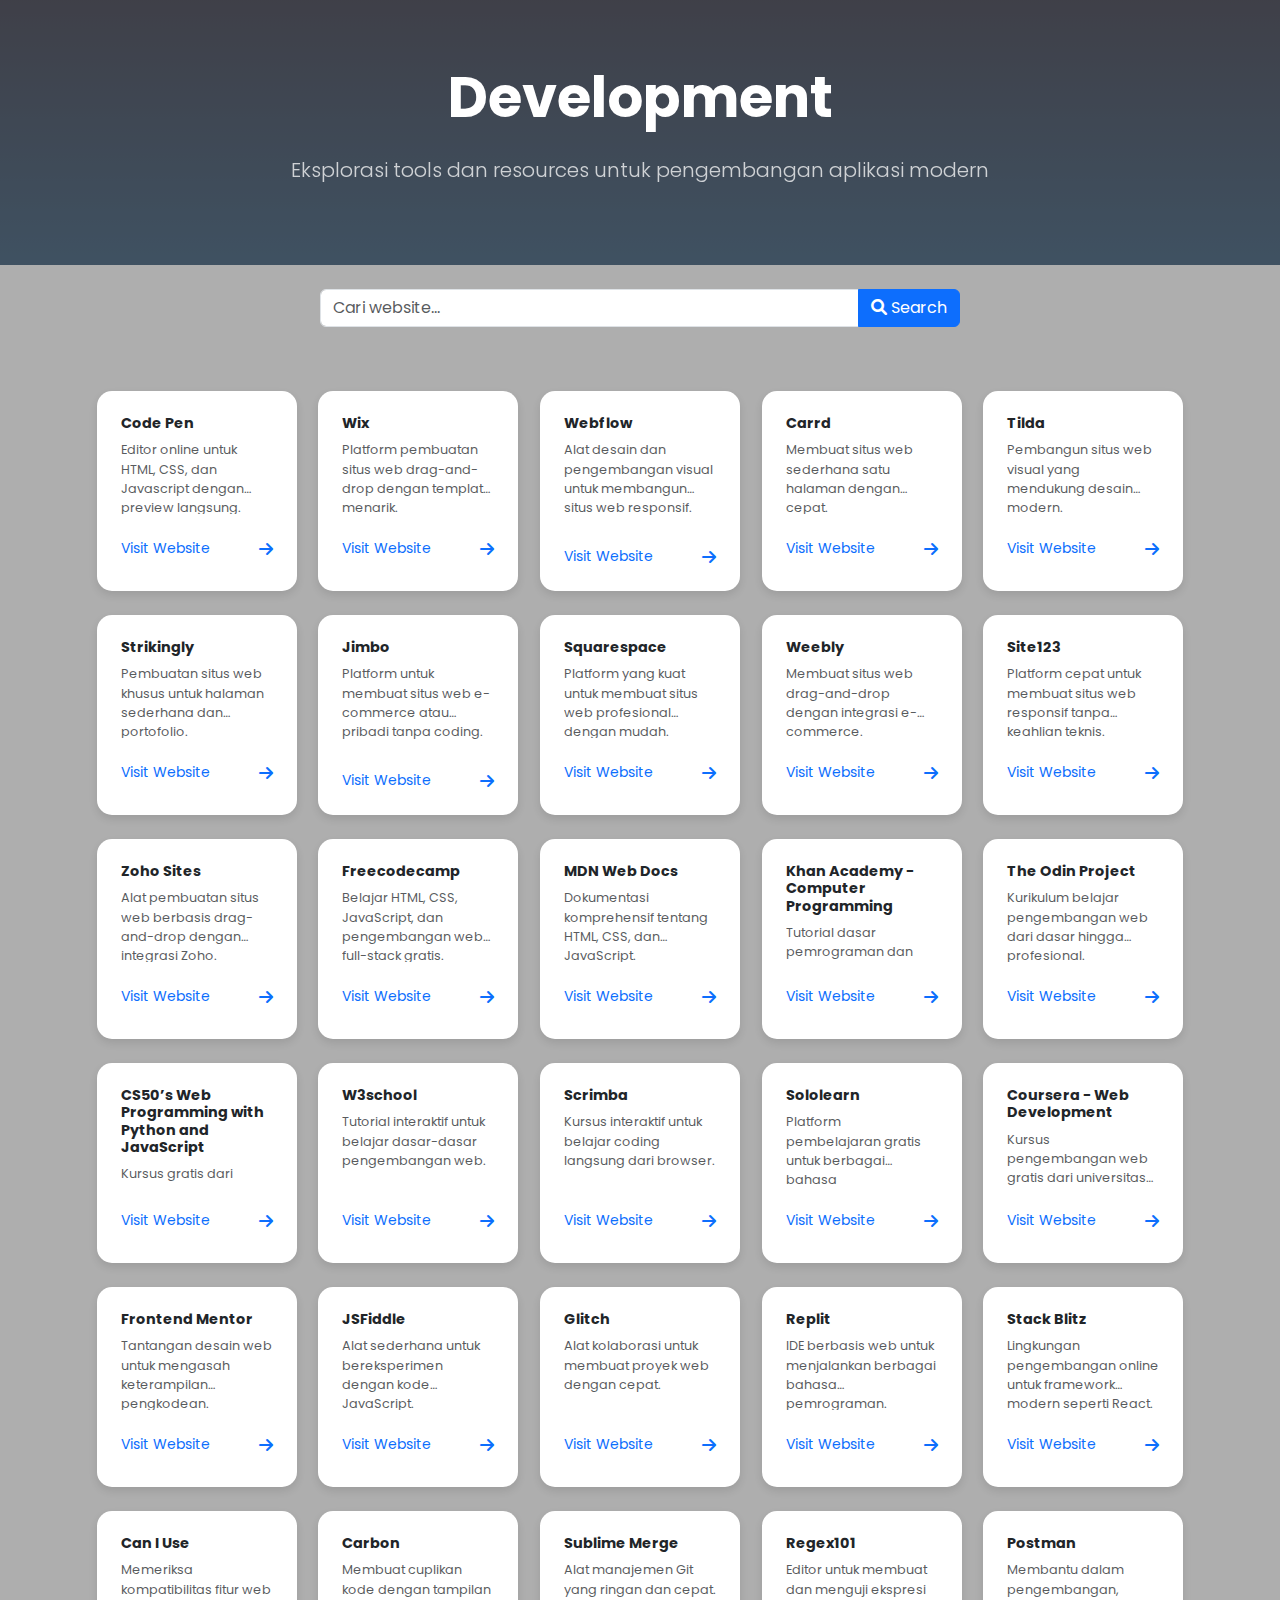
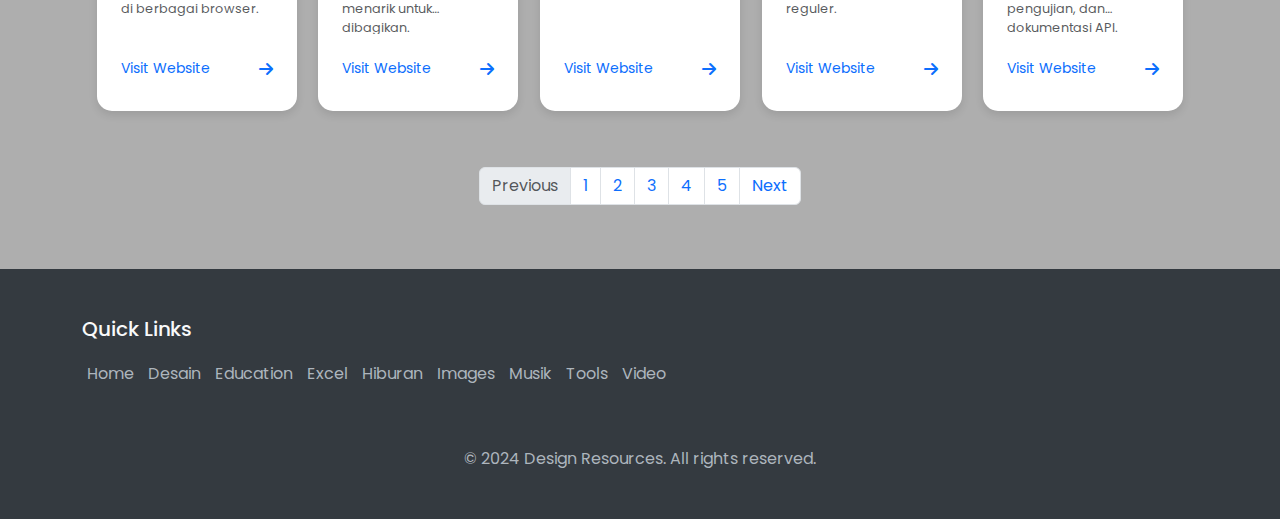
==== developments/index.html @ 2daa6ef0 "first commit" ====
<!DOCTYPE html>
<html lang="en/id">
  <head>
    <meta charset="UTF-8" />
    <meta name="viewport" content="width=device-width, initial-scale=1.0" />
    <title>Development</title>
    <link
      href="https://cdn.jsdelivr.net/npm/bootstrap@5.3.2/dist/css/bootstrap.min.css"
      rel="stylesheet"
    />
    <link
      href="https://cdnjs.cloudflare.com/ajax/libs/font-awesome/6.0.0/css/all.min.css"
      rel="stylesheet"
    />
    <!-- Google Fonts -->
    <link rel="preconnect" href="https://fonts.googleapis.com" />
    <link rel="preconnect" href="https://fonts.gstatic.com" crossorigin />
    <link
      href="https://fonts.googleapis.com/css2?family=Poppins:wght@300;400;500;600;700&display=swap"
      rel="stylesheet"
    />
    <!-- link CSS -->
    <link rel="stylesheet" href="style.css" />
  </head>
  <body>
    <!-- Header -->
    <header class="text-white text-center">
      <div class="container">
        <h1 class="display-4 fw-bold mb-4">Development</h1>
        <p class="lead opacity-75">
          Eksplorasi tools dan resources untuk pengembangan aplikasi modern
        </p>
      </div>
    </header>
    <!-- Search Box -->
    <!-- Add search form below header -->
    <form
      class="d-flex justify-content-center my-4"
      role="search"
      onsubmit="event.preventDefault();"
    >
      <div class="input-group w-50">
        <input
          type="search"
          class="form-control"
          placeholder="Cari website..."
          aria-label="Search"
          oninput="searchWebsites()"
        />
        <button
          class="btn btn-primary"
          type="button"
          onclick="searchWebsites()"
        >
          <i class="fas fa-search"></i> Search
        </button>
      </div>
    </form>

    <!-- Add script before closing body tag -->
    <script src="script.js"></script>
    <!-- Main Content -->
    <main class="container py-4">
      <div class="row g-2">
        <!-- Card 1 -->
        <div class="col-6 col-md-3 col-lg-2">
          <a href="https://www.codepen.io" class="card-wrapper" target="_blank">
            <div class="card mh-100%">
              <div class="card-body p-4">
                <h6 class="card-title fw-bold mb-2">Code Pen</h6>
                <p class="card-text text-muted small">
                  Editor online untuk HTML, CSS, dan Javascript dengan preview
                  langsung.
                </p>
                <div
                  class="d-flex align-items-center justify-content-between mt-2 mb-2"
                >
                  <span class="text-primary small">Visit Website</span>
                  <i class="fas fa-arrow-right arrow text-primary"></i>
                </div>
              </div>
            </div>
          </a>
        </div>

        <!-- Card 2 -->
        <div class="col-6 col-md-3 col-lg-2">
          <a href="https://www.wix.com" class="card-wrapper" target="_blank">
            <div class="card mh-100%">
              <div class="card-body p-4">
                <h6 class="card-title fw-bold mb-2">Wix</h6>
                <p class="card-text text-muted small">
                  Platform pembuatan situs web drag-and-drop dengan template
                  menarik.
                </p>
                <div
                  class="d-flex align-items-center justify-content-between mt-2 mb-2"
                >
                  <span class="text-primary small">Visit Website</span>
                  <i class="fas fa-arrow-right arrow text-primary"></i>
                </div>
              </div>
            </div>
          </a>
        </div>

        <!-- Card 3 -->
        <div class="col-6 col-md-3 col-lg-2">
          <a
            href="https://www.webflow.com"
            class="card-wrapper"
            target="_blank"
          >
            <div class="card mh-100%">
              <div class="card-body p-4">
                <h6 class="card-title fw-bold mb-2">Webflow</h6>
                <p class="card-text text-muted small">
                  Alat desain dan pengembangan visual untuk membangun situs web
                  responsif.
                </p>
                <div
                  class="d-flex align-items-center justify-content-between mt-2"
                >
                  <span class="text-primary small">Visit Website</span>
                  <i class="fas fa-arrow-right arrow text-primary"></i>
                </div>
              </div>
            </div>
          </a>
        </div>

        <!-- Card 4 -->
        <div class="col-6 col-md-3 col-lg-2">
          <a href="https://www.carrd.com" class="card-wrapper" target="_blank">
            <div class="card mh-100%">
              <div class="card-body p-4">
                <h6 class="card-title fw-bold mb-2">Carrd</h6>
                <p class="card-text text-muted small">
                  Membuat situs web sederhana satu halaman dengan cepat.
                </p>

                <div
                  class="d-flex align-items-center justify-content-between mt-2 mb-2"
                >
                  <span class="text-primary small">Visit Website</span>
                  <i class="fas fa-arrow-right arrow text-primary"></i>
                </div>
              </div>
            </div>
          </a>
        </div>

        <!-- Card 5 -->
        <div class="col-6 col-md-3 col-lg-2">
          <a href="https://www.tilda.cc" class="card-wrapper" target="_blank">
            <div class="card mh-100%">
              <div class="card-body p-4">
                <h6 class="card-title fw-bold mb-2">Tilda</h6>
                <p class="card-text text-muted small">
                  Pembangun situs web visual yang mendukung desain modern.
                </p>
                <div
                  class="d-flex align-items-center justify-content-between mt-2 mb-2"
                >
                  <span class="text-primary small">Visit Website</span>
                  <i class="fas fa-arrow-right arrow text-primary"></i>
                </div>
              </div>
            </div>
          </a>
        </div>

        <!-- Card 6 -->
        <div class="col-6 col-md-3 col-lg-2">
          <a
            href="https://www.strikingly.com"
            class="card-wrapper"
            target="_blank"
          >
            <div class="card mh-100%">
              <div class="card-body p-4">
                <h6 class="card-title fw-bold mb-2">Strikingly</h6>
                <p class="card-text text-muted small">
                  Pembuatan situs web khusus untuk halaman sederhana dan
                  portofolio.
                </p>
                <div
                  class="d-flex align-items-center justify-content-between mt-2 mb-2"
                >
                  <span class="text-primary small">Visit Website</span>
                  <i class="fas fa-arrow-right arrow text-primary"></i>
                </div>
              </div>
            </div>
          </a>
        </div>

        <!-- Card 7 -->
        <div class="col-6 col-md-3 col-lg-2">
          <a href="https://www.jimbo.co" class="card-wrapper">
            <div class="card mh-100%">
              <div class="card-body p-4">
                <h6 class="card-title fw-bold mb-2">Jimbo</h6>
                <p class="card-text text-muted small">
                  Platform untuk membuat situs web e-commerce atau pribadi tanpa
                  coding.
                </p>
                <div
                  class="d-flex align-items-center justify-content-between mt-2"
                >
                  <span class="text-primary small">Visit Website</span>
                  <i class="fas fa-arrow-right arrow text-primary"></i>
                </div>
              </div>
            </div>
          </a>
        </div>

        <!-- Card 8 -->
        <div class="col-6 col-md-3 col-lg-2">
          <a
            href="https://www.Squarespace.com"
            class="card-wrapper"
            target="_blank"
            target="_blank"
          >
            <div class="card mh-100%">
              <div class="card-body p-4">
                <h6 class="card-title fw-bold mb-2">Squarespace</h6>
                <p class="card-text text-muted small">
                  Platform yang kuat untuk membuat situs web profesional dengan
                  mudah.
                </p>
                <div
                  class="d-flex align-items-center justify-content-between mt-2 mb-2"
                >
                  <span class="text-primary small">Visit Website</span>
                  <i class="fas fa-arrow-right arrow text-primary"></i>
                </div>
              </div>
            </div>
          </a>
        </div>

        <!-- Card 9 -->
        <div class="col-6 col-md-3 col-lg-2">
          <a href="https://www.weebly.com" class="card-wrapper" target="_blank">
            <div class="card mh-100%">
              <div class="card-body p-4">
                <h6 class="card-title fw-bold mb-2">Weebly</h6>
                <p class="card-text text-muted small">
                  Membuat situs web drag-and-drop dengan integrasi e-commerce.
                </p>
                <div
                  class="d-flex align-items-center justify-content-between mt-2 mb-2"
                >
                  <span class="text-primary small">Visit Website</span>
                  <i class="fas fa-arrow-right arrow text-primary"></i>
                </div>
              </div>
            </div>
          </a>
        </div>

        <!-- Card 10 -->
        <div class="col-6 col-md-3 col-lg-2">
          <a
            href="https://www.site123.com"
            class="card-wrapper"
            target="_blank"
          >
            <div class="card mh-100%">
              <div class="card-body p-4">
                <h6 class="card-title fw-bold mb-2">Site123</h6>
                <p class="card-text text-muted small">
                  Platform cepat untuk membuat situs web responsif tanpa
                  keahlian teknis.
                </p>
                <div
                  class="d-flex align-items-center justify-content-between mt-2 mb-2"
                >
                  <span class="text-primary small">Visit Website</span>
                  <i class="fas fa-arrow-right arrow text-primary"></i>
                </div>
              </div>
            </div>
          </a>
        </div>

        <!-- card 11 -->
        <div class="col-6 col-md-3 col-lg-2">
          <a
            href="https://www.zoho.com/site/"
            class="card-wrapper"
            target="_blank"
          >
            <div class="card mh-100%">
              <div class="card-body p-4">
                <h6 class="card-title fw-bold mb-2">Zoho Sites</h6>
                <p class="card-text text-muted small">
                  Alat pembuatan situs web berbasis drag-and-drop dengan
                  integrasi Zoho.
                </p>
                <div
                  class="d-flex align-items-center justify-content-between mt-2 mb-2"
                >
                  <span class="text-primary small">Visit Website</span>
                  <i class="fas fa-arrow-right arrow text-primary"></i>
                </div>
              </div>
            </div>
          </a>
        </div>

        <!-- card 12 -->
        <div class="col-6 col-md-3 col-lg-2">
          <a
            href="https://www.freecodecamp.org"
            class="card-wrapper"
            target="_blank"
          >
            <div class="card mh-100%">
              <div class="card-body p-4">
                <h6 class="card-title fw-bold mb-2">Freecodecamp</h6>
                <p class="card-text text-muted small">
                  Belajar HTML, CSS, JavaScript, dan pengembangan web full-stack
                  gratis.
                </p>
                <div
                  class="d-flex align-items-center justify-content-between mt-2 mb-2"
                >
                  <span class="text-primary small">Visit Website</span>
                  <i class="fas fa-arrow-right arrow text-primary"></i>
                </div>
              </div>
            </div>
          </a>
        </div>

        <!-- card 13 -->
        <div class="col-6 col-md-3 col-lg-2">
          <a
            href="https://developer.mozilla.org/en-US/"
            class="card-wrapper"
            target="_blank"
          >
            <div class="card mh-100%">
              <div class="card-body p-4">
                <h6 class="card-title fw-bold mb-2">MDN Web Docs</h6>
                <p class="card-text text-muted small">
                  Dokumentasi komprehensif tentang HTML, CSS, dan JavaScript.
                </p>
                <div
                  class="d-flex align-items-center justify-content-between mt-2 mb-2"
                >
                  <span class="text-primary small">Visit Website</span>
                  <i class="fas fa-arrow-right arrow text-primary"></i>
                </div>
              </div>
            </div>
          </a>
        </div>

        <!-- card 14 -->
        <div class="col-6 col-md-3 col-lg-2">
          <a
            href="https://www.khanacademy.org/computeing/computer-programming"
            class="card-wrapper"
            target="_blank"
          >
            <div class="card mh-100%">
              <div class="card-body p-4">
                <h6 class="card-title fw-bold mb-2">
                  Khan Academy - Computer Programming
                </h6>
                <p class="card-text text-muted small">
                  Tutorial dasar pemrograman dan pengembangan web.
                </p>

                <div
                  class="d-flex align-items-center justify-content-between mt-2 mb-2"
                >
                  <span class="text-primary small">Visit Website</span>
                  <i class="fas fa-arrow-right arrow text-primary"></i>
                </div>
              </div>
            </div>
          </a>
        </div>

        <!-- card 15 -->
        <div class="col-6 col-md-3 col-lg-2">
          <a
            href="https://www.theodinproject.com"
            class="card-wrapper"
            target="_blank"
          >
            <div class="card mh-100%">
              <div class="card-body p-4">
                <h6 class="card-title fw-bold mb-2">The Odin Project</h6>
                <p class="card-text text-muted small">
                  Kurikulum belajar pengembangan web dari dasar hingga
                  profesional.
                </p>

                <div
                  class="d-flex align-items-center justify-content-between mt-2 mb-2"
                >
                  <span class="text-primary small">Visit Website</span>
                  <i class="fas fa-arrow-right arrow text-primary"></i>
                </div>
              </div>
            </div>
          </a>
        </div>

        <!-- card 16 -->
        <div class="col-6 col-md-3 col-lg-2">
          <a
            href="https://www.cs50.harvard.edu/web/"
            class="card-wrapper"
            target="_blank"
          >
            <div class="card mh-100%">
              <div class="card-body p-4">
                <h6 class="card-title fw-bold mb-2">
                  CS50’s Web Programming with Python and JavaScript
                </h6>
                <p class="card-text text-muted small">
                  Kursus gratis dari Harvard untuk belajar pengembangan web
                  modern.
                </p>
                <div
                  class="d-flex align-items-center justify-content-between mt-2 mb-2"
                >
                  <span class="text-primary small">Visit Website</span>
                  <i class="fas fa-arrow-right arrow text-primary"></i>
                </div>
              </div>
            </div>
          </a>
        </div>

        <!-- card 17 -->
        <div class="col-6 col-md-3 col-lg-2">
          <a
            href="https://www.w3schools.com/"
            class="card-wrapper"
            target="_blank"
          >
            <div class="card mh-100%">
              <div class="card-body p-4">
                <h6 class="card-title fw-bold mb-2">W3school</h6>
                <p class="card-text text-muted small">
                  Tutorial interaktif untuk belajar dasar-dasar pengembangan
                  web.
                </p>

                <div
                  class="d-flex align-items-center justify-content-between mt-2 mb-2"
                >
                  <span class="text-primary small">Visit Website</span>
                  <i class="fas fa-arrow-right arrow text-primary"></i>
                </div>
              </div>
            </div>
          </a>
        </div>

        <!-- card 18 -->
        <div class="col-6 col-md-3 col-lg-2">
          <a
            href="https://www.scrimba.com"
            class="card-wrapper"
            target="_blank"
          >
            <div class="card mh-100%">
              <div class="card-body p-4">
                <h6 class="card-title fw-bold mb-2">Scrimba</h6>
                <p class="card-text text-muted small">
                  Kursus interaktif untuk belajar coding langsung dari browser.
                </p>

                <div
                  class="d-flex align-items-center justify-content-between mt-2 mb-2"
                >
                  <span class="text-primary small">Visit Website</span>
                  <i class="fas fa-arrow-right arrow text-primary"></i>
                </div>
              </div>
            </div>
          </a>
        </div>

        <!-- card 19 -->
        <div class="col-6 col-md-3 col-lg-2">
          <a
            href="https://www.sololearn.com"
            class="card-wrapper"
            target="_blank"
          >
            <div class="card mh-100%">
              <div class="card-body p-4">
                <h6 class="card-title fw-bold mb-2">Sololearn</h6>
                <p class="card-text text-muted small">
                  Platform pembelajaran gratis untuk berbagai bahasa
                  pemrograman.
                </p>
                <div
                  class="d-flex align-items-center justify-content-between mt-2 mb-2"
                >
                  <span class="text-primary small">Visit Website</span>
                  <i class="fas fa-arrow-right arrow text-primary"></i>
                </div>
              </div>
            </div>
          </a>
        </div>

        <!-- card 20 -->
        <div class="col-6 col-md-3 col-lg-2">
          <a
            href="https://www.coursera.org"
            class="card-wrapper"
            target="_blank"
          >
            <div class="card mh-100%">
              <div class="card-body p-4">
                <h6 class="card-title fw-bold mb-2">
                  Coursera - Web Development
                </h6>
                <p class="card-text text-muted small">
                  Kursus pengembangan web gratis dari universitas ternama.
                </p>
                <div
                  class="d-flex align-items-center justify-content-between mt-2 mb-2"
                >
                  <span class="text-primary small">Visit Website</span>
                  <i class="fas fa-arrow-right arrow text-primary"></i>
                </div>
              </div>
            </div>
          </a>
        </div>

        <!-- card 21 -->
        <div class="col-6 col-md-3 col-lg-2">
          <a
            href="https://www.frontendmentor.io"
            class="card-wrapper"
            target="_blank"
          >
            <div class="card mh-100%">
              <div class="card-body p-4">
                <h6 class="card-title fw-bold mb-2">Frontend Mentor</h6>
                <p class="card-text text-muted small">
                  Tantangan desain web untuk mengasah keterampilan pengkodean.
                </p>
                <div
                  class="d-flex align-items-center justify-content-between mt-2 mb-2"
                >
                  <span class="text-primary small">Visit Website</span>
                  <i class="fas fa-arrow-right arrow text-primary"></i>
                </div>
              </div>
            </div>
          </a>
        </div>

        <!-- card 22 -->
        <div class="col-6 col-md-3 col-lg-2">
          <a
            href="https://www.jsfiddle.net/"
            class="card-wrapper"
            target="_blank"
          >
            <div class="card mh-100%">
              <div class="card-body p-4">
                <h6 class="card-title fw-bold mb-2">JSFiddle</h6>
                <p class="card-text text-muted small">
                  Alat sederhana untuk bereksperimen dengan kode JavaScript.
                </p>
                <div
                  class="d-flex align-items-center justify-content-between mt-2 mb-2"
                >
                  <span class="text-primary small">Visit Website</span>
                  <i class="fas fa-arrow-right arrow text-primary"></i>
                </div>
              </div>
            </div>
          </a>
        </div>

        <!-- card 23 -->
        <div class="col-6 col-md-3 col-lg-2">
          <a href="https://www.glitch.com" class="card-wrapper" target="_blank">
            <div class="card mh-100%">
              <div class="card-body p-4">
                <h6 class="card-title fw-bold mb-2">Glitch</h6>
                <p class="card-text text-muted small">
                  Alat kolaborasi untuk membuat proyek web dengan cepat.
                </p>
                <div
                  class="d-flex align-items-center justify-content-between mt-2 mb-2"
                >
                  <span class="text-primary small">Visit Website</span>
                  <i class="fas fa-arrow-right arrow text-primary"></i>
                </div>
              </div>
            </div>
          </a>
        </div>

        <!-- card 24 -->
        <div class="col-6 col-md-3 col-lg-2">
          <a href="https://www.replit.com" class="card-wrapper" target="_blank">
            <div class="card mh-100%">
              <div class="card-body p-4">
                <h6 class="card-title fw-bold mb-2">Replit</h6>
                <p class="card-text text-muted small">
                  IDE berbasis web untuk menjalankan berbagai bahasa
                  pemrograman.
                </p>

                <div
                  class="d-flex align-items-center justify-content-between mt-2 mb-2"
                >
                  <span class="text-primary small">Visit Website</span>
                  <i class="fas fa-arrow-right arrow text-primary"></i>
                </div>
              </div>
            </div>
          </a>
        </div>

        <!-- card 25 -->
        <div class="col-6 col-md-3 col-lg-2">
          <a
            href="https://www.stackblitz.com"
            class="card-wrapper"
            target="_blank"
          >
            <div class="card mh-100%">
              <div class="card-body p-4">
                <h6 class="card-title fw-bold mb-2">Stack Blitz</h6>
                <p class="card-text text-muted small">
                  Lingkungan pengembangan online untuk framework modern seperti
                  React.
                </p>
                <div
                  class="d-flex align-items-center justify-content-between mt-2 mb-2"
                >
                  <span class="text-primary small">Visit Website</span>
                  <i class="fas fa-arrow-right arrow text-primary"></i>
                </div>
              </div>
            </div>
          </a>
        </div>

        <!-- card 26 -->
        <div class="col-6 col-md-3 col-lg-2">
          <a
            href="https://www.caniuse.com/"
            class="card-wrapper"
            target="_blank"
          >
            <div class="card mh-100%">
              <div class="card-body p-4">
                <h6 class="card-title fw-bold mb-2">Can I Use</h6>
                <p class="card-text text-muted small">
                  Memeriksa kompatibilitas fitur web di berbagai browser.
                </p>
                <div
                  class="d-flex align-items-center justify-content-between mt-2 mb-2"
                >
                  <span class="text-primary small">Visit Website</span>
                  <i class="fas fa-arrow-right arrow text-primary"></i>
                </div>
              </div>
            </div>
          </a>
        </div>

        <!-- card 27 -->
        <div class="col-6 col-md-3 col-lg-2">
          <a href="https://carbon.now.sh/" class="card-wrapper" target="_blank">
            <div class="card mh-100%">
              <div class="card-body p-4">
                <h6 class="card-title fw-bold mb-2">Carbon</h6>
                <p class="card-text text-muted small">
                  Membuat cuplikan kode dengan tampilan menarik untuk dibagikan.
                </p>
                <div
                  class="d-flex align-items-center justify-content-between mt-2 mb-2"
                >
                  <span class="text-primary small">Visit Website</span>
                  <i class="fas fa-arrow-right arrow text-primary"></i>
                </div>
              </div>
            </div>
          </a>
        </div>

        <!-- card 28 -->
        <div class="col-6 col-md-3 col-lg-2">
          <a
            href="https://www.sublimemerge.com"
            class="card-wrapper"
            target="_blank"
          >
            <div class="card mh-100%">
              <div class="card-body p-4">
                <h6 class="card-title fw-bold mb-2">Sublime Merge</h6>
                <p class="card-text text-muted small">
                  Alat manajemen Git yang ringan dan cepat.
                </p>
                <div
                  class="d-flex align-items-center justify-content-between mt-2 mb-2"
                >
                  <span class="text-primary small">Visit Website</span>
                  <i class="fas fa-arrow-right arrow text-primary"></i>
                </div>
              </div>
            </div>
          </a>
        </div>

        <!-- card 29 -->
        <div class="col-6 col-md-3 col-lg-2">
          <a
            href="https://www.regex101.com/"
            class="card-wrapper"
            target="_blank"
          >
            <div class="card mh-100%">
              <div class="card-body p-4">
                <h6 class="card-title fw-bold mb-2">Regex101</h6>
                <p class="card-text text-muted small">
                  Editor untuk membuat dan menguji ekspresi reguler.
                </p>
                <div
                  class="d-flex align-items-center justify-content-between mt-2 mb-2"
                >
                  <span class="text-primary small">Visit Website</span>
                  <i class="fas fa-arrow-right arrow text-primary"></i>
                </div>
              </div>
            </div>
          </a>
        </div>

        <!-- card 30 -->
        <div class="col-6 col-md-3 col-lg-2">
          <a
            href="https://www.postman.com/"
            class="card-wrapper"
            target="_blank"
          >
            <div class="card mh-100%">
              <div class="card-body p-4">
                <h6 class="card-title fw-bold mb-2">Postman</h6>
                <p class="card-text text-muted small">
                  Membantu dalam pengembangan, pengujian, dan dokumentasi API.
                </p>
                <div
                  class="d-flex align-items-center justify-content-between mt-2 mb-2"
                >
                  <span class="text-primary small">Visit Website</span>
                  <i class="fas fa-arrow-right arrow text-primary"></i>
                </div>
              </div>
            </div>
          </a>
        </div>
      </div>
    </main>

    <!-- page nations -->
    <nav aria-label="Page navigation example">
      <ul class="pagination justify-content-center mt-3">
        <li class="page-item disabled">
          <a class="page-link">Previous</a>
        </li>
        <li class="page-item"><a class="page-link" href="#">1</a></li>
        <li class="page-item"><a class="page-link" href="#">2</a></li>
        <li class="page-item"><a class="page-link" href="#">3</a></li>
        <li class="page-item"><a class="page-link" href="#">4</a></li>
        <li class="page-item"><a class="page-link" href="#">5</a></li>
        <li class="page-item">
          <a class="page-link" href="#">Next</a>
        </li>
      </ul>
    </nav>

    <!-- Footer -->
    <footer class="footer">
      <div class="container">
        <div class="footer-content">
          <!-- Quick Links -->
          <div class="footer-section">
            <h5>Quick Links</h5>
            <a href="..//home.html">Home</a>
            <a href="../design/index.html">Desain</a>
            <a href="../education/index.html">Education</a>
            <a href="../exel/index.html">Excel</a>
            <a href="../hiburan/index.html">Hiburan</a>
            <a href="../tools/index.html">Images</a>
            <a href="../musik/index.html">Musik</a>
            <a href="../tools/index.html">Tools</a>
            <a href="../video/index.html">Video</a>
          </div>

          <!-- Social Links -->
        </div>
        <!-- Copyright -->
        <div class="footer-bottom">
          <p>&copy; 2024 Design Resources. All rights reserved.</p>
        </div>
      </div>
    </footer>

    <script src="script.js"></script>

    <script src="https://cdn.jsdelivr.net/npm/bootstrap@5.3.2/dist/js/bootstrap.bundle.min.js"></script>
  </body>
</html>
---- developments/style.css ----
body {
  display: flex;
  flex-direction: column;
  min-height: 100vh;
  margin: 0;
  background-color: #aeaeae;
  font-family: "Poppins", sans-serif;
}

* {
  font-family: "Poppins", sans-serif;
}

.container {
  flex: 1;
}

header {
  background: linear-gradient(rgba(0, 4, 40, 0.4), rgba(0, 78, 146, 0.4)),
    url("https://images.unsplash.com/photo-1498050108023-c5249f4df085?q=80&w=2000");
  background-size: cover;
  background-position: center;
  background-repeat: no-repeat;
  padding: 4rem 0;
  position: relative;
  backdrop-filter: blur(3px);
}

header::before {
  content: "";
  position: absolute;
  top: 0;
  left: 0;
  right: 0;
  bottom: 0;
  background: rgba(0, 0, 0, 0.4);
  z-index: 1;
}

header .container {
  position: relative;
  z-index: 2;
}

.card {
  width: 200px; /* Adjusted width */
  height: 200px; /* Adjusted height */
  margin: 0 auto;
  border: none;
  border-radius: 15px;
  transition: all 0.3s ease;
  overflow: hidden;
  position: relative;
  cursor: pointer;
  box-shadow: 0 4px 8px rgba(0, 0, 0, 0.1);
}

.card-body {
  padding: 1rem;
  display: flex;
  flex-direction: column;
  height: 100%;
}

.card-wrapper {
  text-decoration: none;
  color: inherit;
  display: block;
}

.card-wrapper:hover {
  text-decoration: none;
  color: inherit;
}

.row {
  display: grid;
  grid-template-columns: repeat(
    auto-fill,
    minmax(180px, 1fr)
  ); /* Adjusted for new card size */
  gap: 1rem;
  padding: 1rem;
}

.card-title {
  font-size: 0.9rem;
  margin-bottom: 0.5rem;
  line-height: 1.2;
}

.card-text {
  font-size: 0.8rem;
  flex-grow: 1;
  overflow: hidden;
  text-overflow: ellipsis;
  display: -webkit-box;
  -webkit-line-clamp: 3;
  -webkit-box-orient: vertical;
}

.card-text ul {
  padding-left: 1rem;
  margin-top: 0.25rem;
}

.card:hover {
  transform: translateY(-10px);
  box-shadow: 0 15px 30px rgba(0, 0, 0, 0.1);
}

.card::before {
  content: "";
  position: absolute;
  top: 0;
  left: 0;
  right: 0;
  bottom: 0;
  background: linear-gradient(135deg, #000428, #004e92);

  opacity: 0;
  transition: 0.3s ease;
  z-index: 1;
}

.card:hover::before {
  opacity: 0.9;
}

.card-body {
  padding: 1rem;
  height: 100%;
  display: flex;
  flex-direction: column;
  justify-content: space-between;
  z-index: 2;
}

.col-6,
.col-md-3,
.col-lg-2 {
  width: auto;
  padding: 0;
}

.card:hover .card-body * {
  color: white !important;
}

.arrow {
  transition: transform 0.3s ease;
}

.card:hover .arrow {
  transform: translateX(5px);
}

.card a {
  font-size: 0.8rem;
}

/* footer */
.footer {
  display: flex;
  flex-direction: row;
  background: #343a40;
  color: white;
  padding: 2rem 0;
  margin-top: 3rem;
  width: 100%;
}

.footer-content {
  display: flex;
  flex-wrap: wrap;
}

.footer-section {
  flex: 1;
  min-width: 150px;
  margin: 1rem 0;
}

.footer-section h5 {
  display: flex;
  margin-bottom: 1rem;
  color: #f8f9fa;
  justify-content: flex-start;
}

.footer-section a {
  color: #adb5bd;
  text-decoration: none;
  display: inline-flex;
  margin-bottom: 0.5rem;
  transition: color 0.3s ease;
  text-align: center;
  justify-content: center;
  align-items: center;
  padding: 5px;
}

.footer-section a:hover {
  color: #f8f9fa;
  text-decoration: overline;
}

.social-links {
  display: flex;
  gap: 1rem;
  margin-top: 1rem;
}

.social-link {
  color: #adb5bd;
  font-size: 1.2rem;
  transition: color 0.3s ease;
}

.social-link:hover {
  color: #f8f9fa;
}

.footer-bottom {
  text-align: center;
  margin-top: 2rem;
  color: #adb5bd;
}
.search-section {
  background: #f8f9fa;
  padding: 5px;
  border-bottom: 1px solid #eee;
}
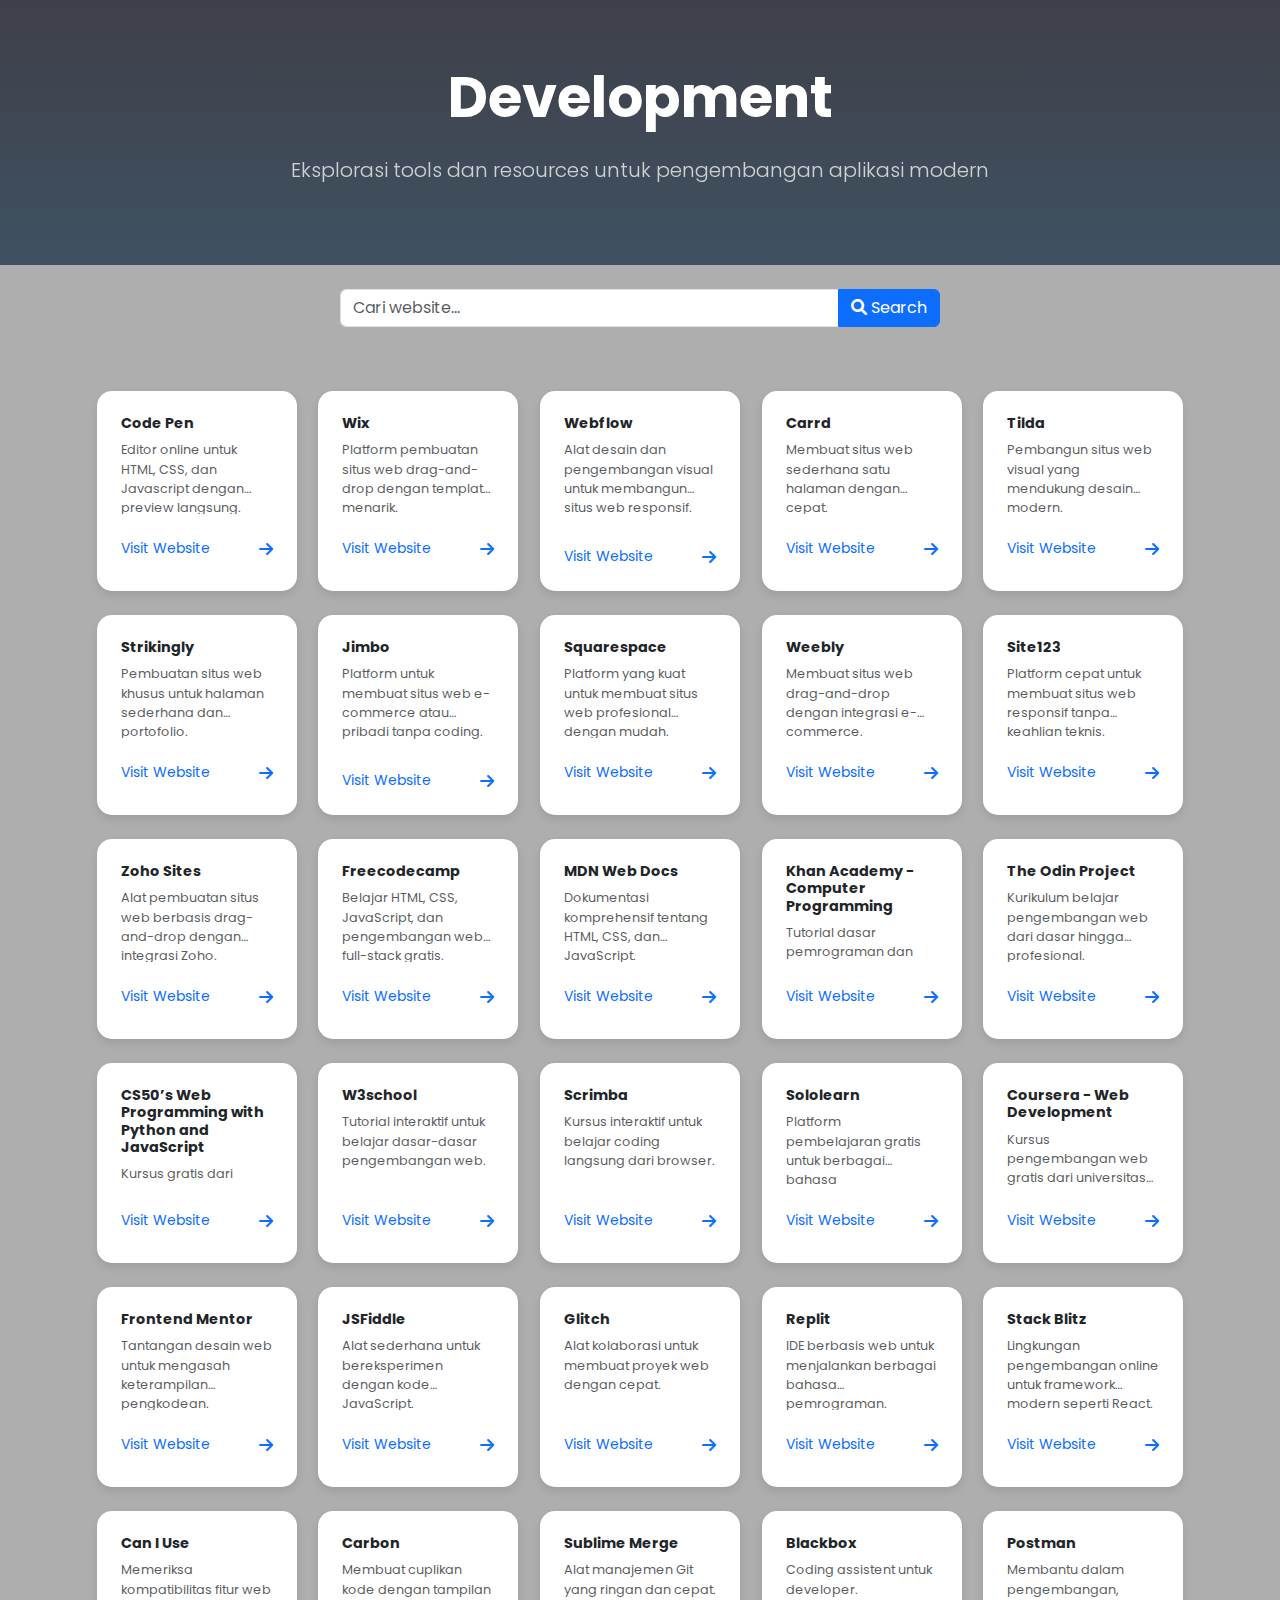
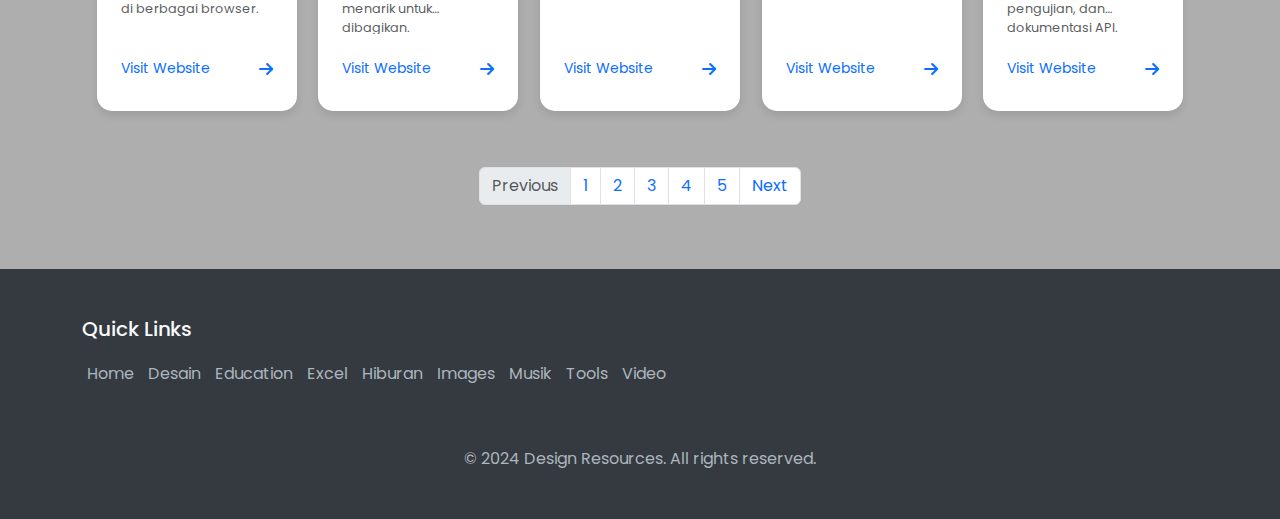
==== commit 52ba380f: "memfungsikan form contact section" ====
--- a/developments/index.html
+++ b/developments/index.html
@@ -61,7 +61,7 @@
     <script src="script.js"></script>
     <!-- Main Content -->
     <main class="container py-4">
-      <div class="row g-2">
+      <div class="row g-2 d-flex-row flex-wrap justify-content-center">
         <!-- Card 1 -->
         <div class="col-6 col-md-3 col-lg-2">
           <a href="https://www.codepen.io" class="card-wrapper" target="_blank">
@@ -729,15 +729,15 @@
         <!-- card 29 -->
         <div class="col-6 col-md-3 col-lg-2">
           <a
-            href="https://www.regex101.com/"
-            class="card-wrapper"
-            target="_blank"
-          >
-            <div class="card mh-100%">
-              <div class="card-body p-4">
-                <h6 class="card-title fw-bold mb-2">Regex101</h6>
-                <p class="card-text text-muted small">
-                  Editor untuk membuat dan menguji ekspresi reguler.
+            href="https://www.blackbox.ai/"
+            class="card-wrapper"
+            target="_blank"
+          >
+            <div class="card mh-100%">
+              <div class="card-body p-4">
+                <h6 class="card-title fw-bold mb-2">Blackbox</h6>
+                <p class="card-text text-muted small">
+                  Coding assistent untuk developer.
                 </p>
                 <div
                   class="d-flex align-items-center justify-content-between mt-2 mb-2"
--- a/developments/style.css
+++ b/developments/style.css
@@ -226,8 +226,42 @@
   margin-top: 2rem;
   color: #adb5bd;
 }
-.search-section {
-  background: #f8f9fa;
-  padding: 5px;
-  border-bottom: 1px solid #eee;
-}
+@media (max-width: 576px) {
+  .input-group {
+    width: 100% !important;
+    margin: 0 10px;
+  }
+
+  .form-control {
+    font-size: 14px;
+    height: 40px;
+  }
+
+  .btn-primary {
+    padding: 0 15px;
+  }
+
+  .d-none {
+    display: none !important;
+  }
+}
+
+@media (min-width: 577px) {
+  .input-group {
+    max-width: 600px;
+    width: 90% !important;
+  }
+}
+
+.form-control:focus {
+  box-shadow: none;
+  border-color: #eb3349;
+}
+
+.btn-primary {
+  transition: all 0.3s ease;
+}
+
+.btn-primary:hover {
+  transform: translateX(2px);
+}
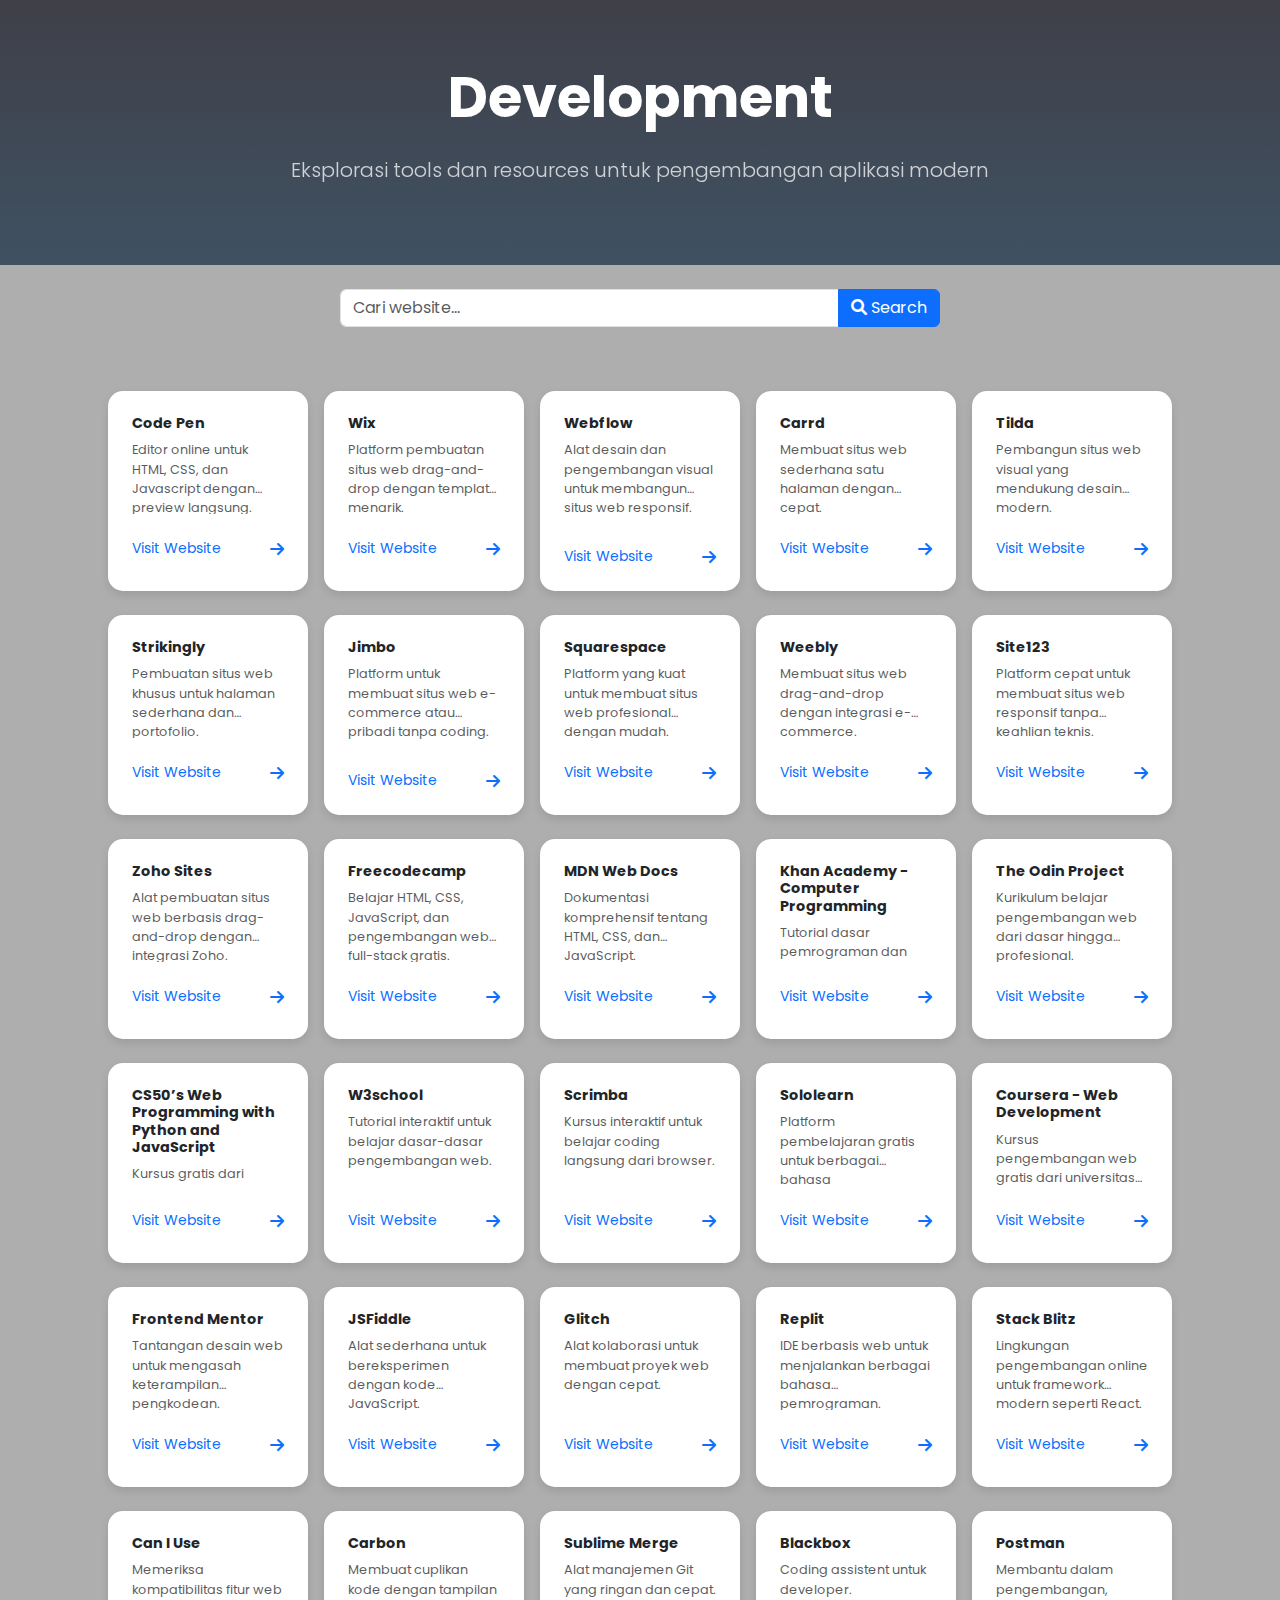
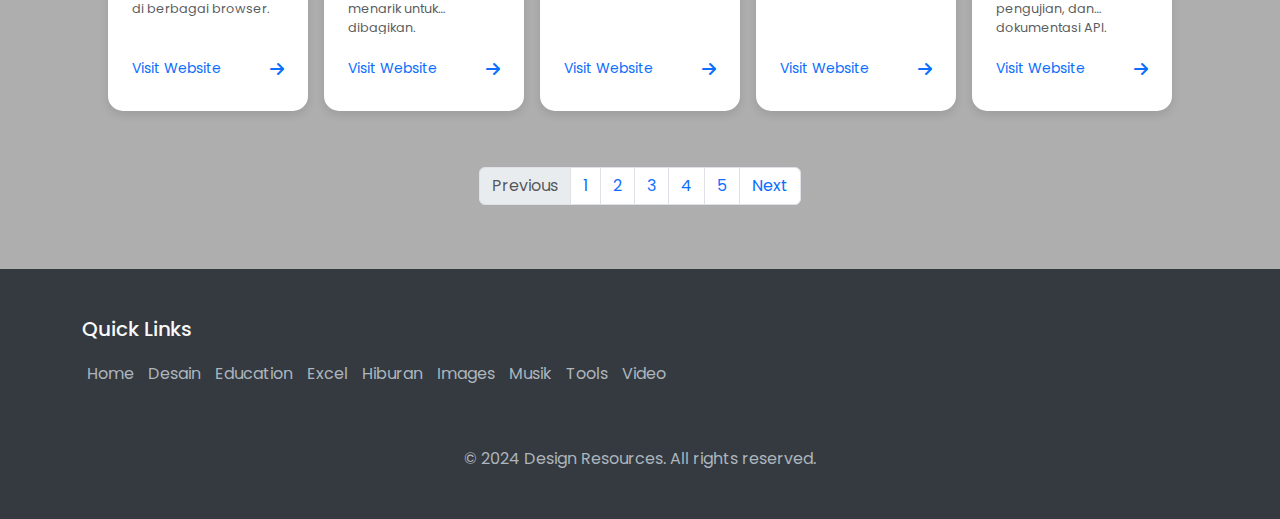
==== commit 9817c498: "sedah meresponsivkan beberapa halaman" ====
--- a/developments/index.html
+++ b/developments/index.html
@@ -61,7 +61,7 @@
     <script src="script.js"></script>
     <!-- Main Content -->
     <main class="container py-4">
-      <div class="row g-2 d-flex-row flex-wrap justify-content-center">
+      <div class="row g-2 d-flex d-flex-row flex-wrap justify-content-center">
         <!-- Card 1 -->
         <div class="col-6 col-md-3 col-lg-2">
           <a href="https://www.codepen.io" class="card-wrapper" target="_blank">
--- a/developments/style.css
+++ b/developments/style.css
@@ -226,6 +226,13 @@
   margin-top: 2rem;
   color: #adb5bd;
 }
+
+.search-section {
+  background: #f8f9fa;
+  padding: 5px;
+  border-bottom: 1px solid #eee;
+}
+/* Add to your CSS file */
 @media (max-width: 576px) {
   .input-group {
     width: 100% !important;
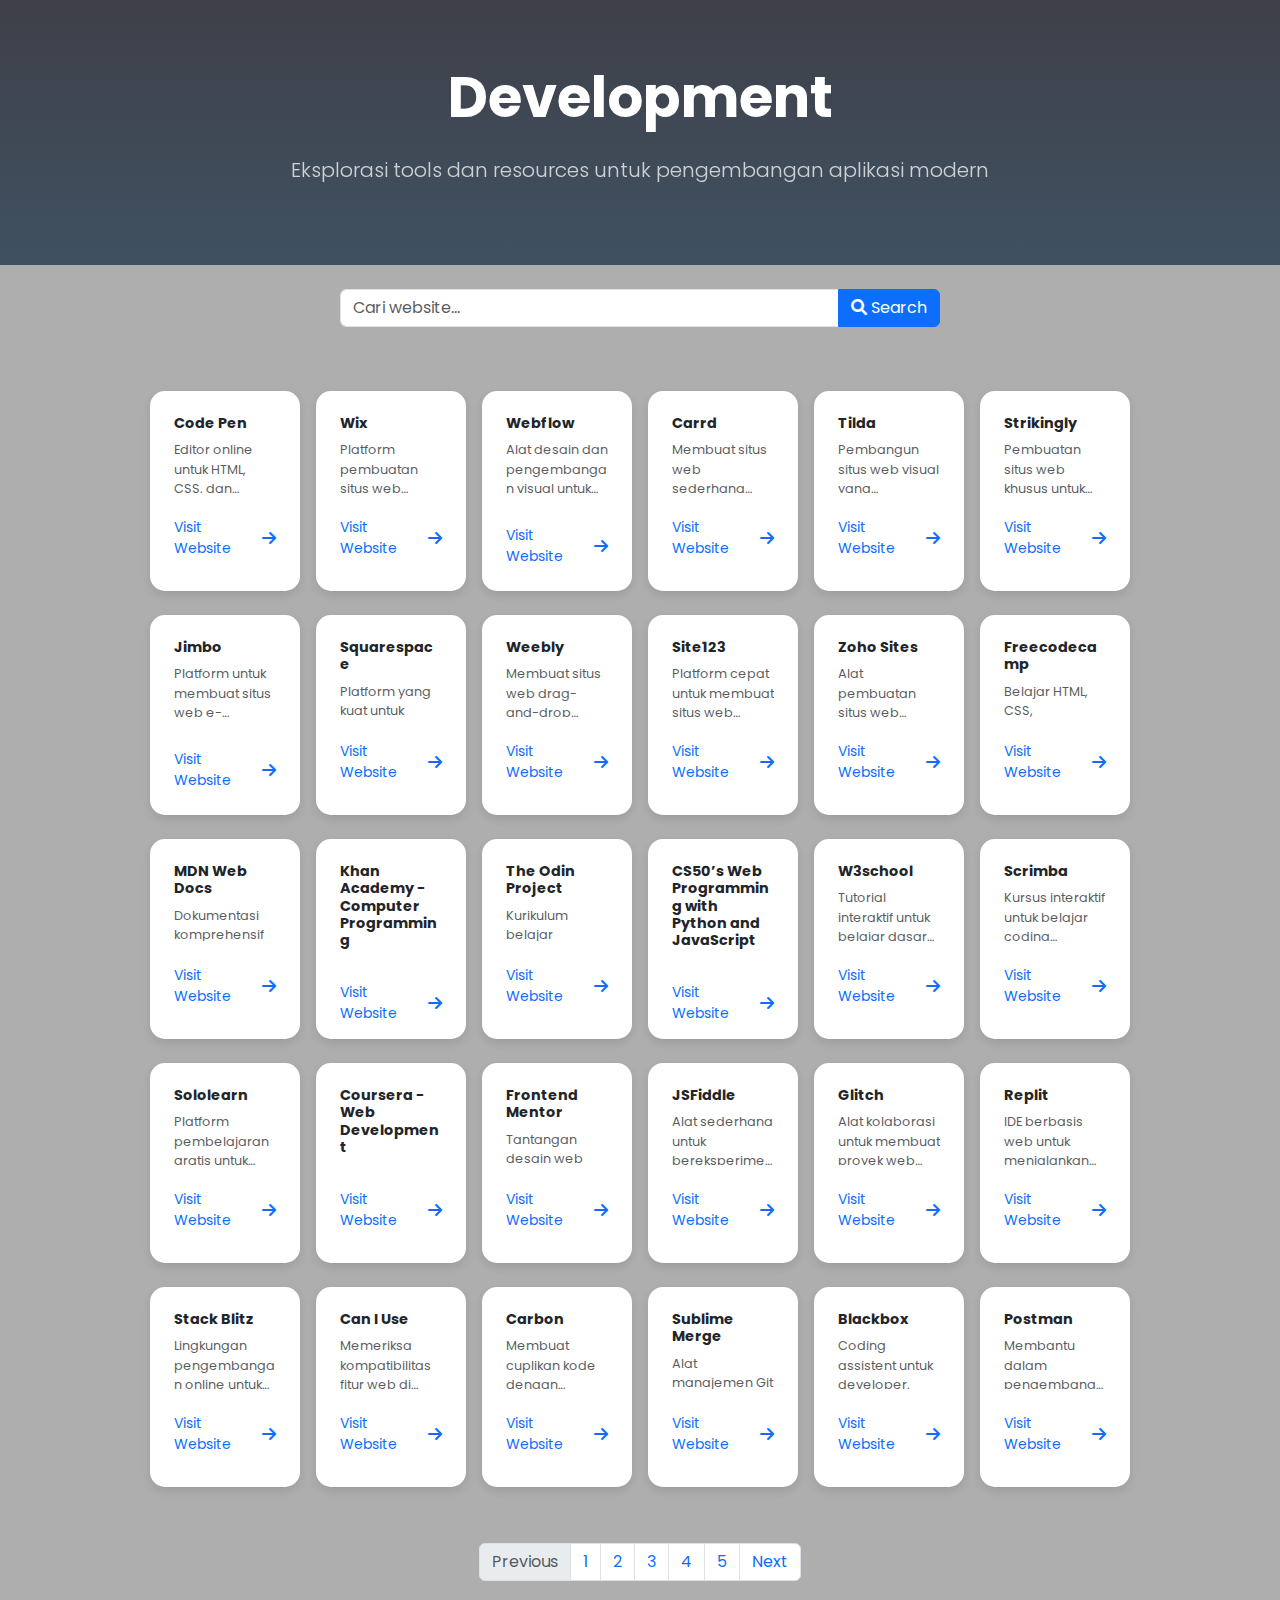
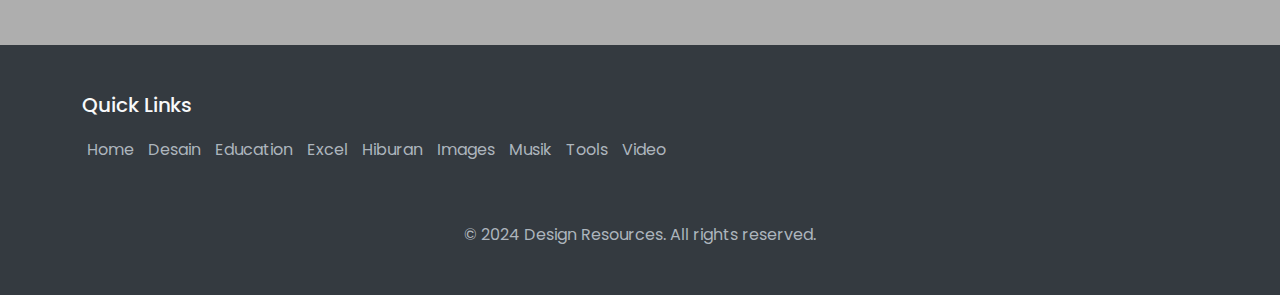
==== commit e6abf9ce: "hadeeh capek" ====
--- a/developments/index.html
+++ b/developments/index.html
@@ -61,9 +61,9 @@
     <script src="script.js"></script>
     <!-- Main Content -->
     <main class="container py-4">
-      <div class="row g-2 d-flex d-flex-row flex-wrap justify-content-center">
+      <div class="row g-2 d-flex flex-row flex-wrap justify-content-center">
         <!-- Card 1 -->
-        <div class="col-6 col-md-3 col-lg-2">
+        <div class="col-6 col-sm-6 col-md-4 col-lg-2">
           <a href="https://www.codepen.io" class="card-wrapper" target="_blank">
             <div class="card mh-100%">
               <div class="card-body p-4">
@@ -84,7 +84,7 @@
         </div>
 
         <!-- Card 2 -->
-        <div class="col-6 col-md-3 col-lg-2">
+        <div class="col-6 col-sm-6 col-md-4 col-lg-2">
           <a href="https://www.wix.com" class="card-wrapper" target="_blank">
             <div class="card mh-100%">
               <div class="card-body p-4">
@@ -105,7 +105,7 @@
         </div>
 
         <!-- Card 3 -->
-        <div class="col-6 col-md-3 col-lg-2">
+        <div class="col-6 col-sm-6 col-md-4 col-lg-2">
           <a
             href="https://www.webflow.com"
             class="card-wrapper"
@@ -130,7 +130,7 @@
         </div>
 
         <!-- Card 4 -->
-        <div class="col-6 col-md-3 col-lg-2">
+        <div class="col-6 col-sm-6 col-md-4 col-lg-2">
           <a href="https://www.carrd.com" class="card-wrapper" target="_blank">
             <div class="card mh-100%">
               <div class="card-body p-4">
@@ -151,7 +151,7 @@
         </div>
 
         <!-- Card 5 -->
-        <div class="col-6 col-md-3 col-lg-2">
+        <div class="col-6 col-sm-6 col-md-4 col-lg-2">
           <a href="https://www.tilda.cc" class="card-wrapper" target="_blank">
             <div class="card mh-100%">
               <div class="card-body p-4">
@@ -171,7 +171,7 @@
         </div>
 
         <!-- Card 6 -->
-        <div class="col-6 col-md-3 col-lg-2">
+        <div class="col-6 col-sm-6 col-md-4 col-lg-2">
           <a
             href="https://www.strikingly.com"
             class="card-wrapper"
@@ -196,7 +196,7 @@
         </div>
 
         <!-- Card 7 -->
-        <div class="col-6 col-md-3 col-lg-2">
+        <div class="col-6 col-sm-6 col-md-4 col-lg-2">
           <a href="https://www.jimbo.co" class="card-wrapper">
             <div class="card mh-100%">
               <div class="card-body p-4">
@@ -217,7 +217,7 @@
         </div>
 
         <!-- Card 8 -->
-        <div class="col-6 col-md-3 col-lg-2">
+        <div class="col-6 col-sm-6 col-md-4 col-lg-2">
           <a
             href="https://www.Squarespace.com"
             class="card-wrapper"
@@ -243,7 +243,7 @@
         </div>
 
         <!-- Card 9 -->
-        <div class="col-6 col-md-3 col-lg-2">
+        <div class="col-6 col-sm-6 col-md-4 col-lg-2">
           <a href="https://www.weebly.com" class="card-wrapper" target="_blank">
             <div class="card mh-100%">
               <div class="card-body p-4">
@@ -263,7 +263,7 @@
         </div>
 
         <!-- Card 10 -->
-        <div class="col-6 col-md-3 col-lg-2">
+        <div class="col-6 col-sm-6 col-md-4 col-lg-2">
           <a
             href="https://www.site123.com"
             class="card-wrapper"
@@ -288,7 +288,7 @@
         </div>
 
         <!-- card 11 -->
-        <div class="col-6 col-md-3 col-lg-2">
+        <div class="col-6 col-sm-6 col-md-4 col-lg-2">
           <a
             href="https://www.zoho.com/site/"
             class="card-wrapper"
@@ -313,7 +313,7 @@
         </div>
 
         <!-- card 12 -->
-        <div class="col-6 col-md-3 col-lg-2">
+        <div class="col-6 col-sm-6 col-md-4 col-lg-2">
           <a
             href="https://www.freecodecamp.org"
             class="card-wrapper"
@@ -338,7 +338,7 @@
         </div>
 
         <!-- card 13 -->
-        <div class="col-6 col-md-3 col-lg-2">
+        <div class="col-6 col-sm-6 col-md-4 col-lg-2">
           <a
             href="https://developer.mozilla.org/en-US/"
             class="card-wrapper"
@@ -362,7 +362,7 @@
         </div>
 
         <!-- card 14 -->
-        <div class="col-6 col-md-3 col-lg-2">
+        <div class="col-6 col-sm-6 col-md-4 col-lg-2">
           <a
             href="https://www.khanacademy.org/computeing/computer-programming"
             class="card-wrapper"
@@ -389,7 +389,7 @@
         </div>
 
         <!-- card 15 -->
-        <div class="col-6 col-md-3 col-lg-2">
+        <div class="col-6 col-sm-6 col-md-4 col-lg-2">
           <a
             href="https://www.theodinproject.com"
             class="card-wrapper"
@@ -415,7 +415,7 @@
         </div>
 
         <!-- card 16 -->
-        <div class="col-6 col-md-3 col-lg-2">
+        <div class="col-6 col-sm-6 col-md-4 col-lg-2">
           <a
             href="https://www.cs50.harvard.edu/web/"
             class="card-wrapper"
@@ -442,7 +442,7 @@
         </div>
 
         <!-- card 17 -->
-        <div class="col-6 col-md-3 col-lg-2">
+        <div class="col-6 col-sm-6 col-md-4 col-lg-2">
           <a
             href="https://www.w3schools.com/"
             class="card-wrapper"
@@ -468,7 +468,7 @@
         </div>
 
         <!-- card 18 -->
-        <div class="col-6 col-md-3 col-lg-2">
+        <div class="col-6 col-sm-6 col-md-4 col-lg-2">
           <a
             href="https://www.scrimba.com"
             class="card-wrapper"
@@ -493,7 +493,7 @@
         </div>
 
         <!-- card 19 -->
-        <div class="col-6 col-md-3 col-lg-2">
+        <div class="col-6 col-sm-6 col-md-4 col-lg-2">
           <a
             href="https://www.sololearn.com"
             class="card-wrapper"
@@ -518,7 +518,7 @@
         </div>
 
         <!-- card 20 -->
-        <div class="col-6 col-md-3 col-lg-2">
+        <div class="col-6 col-sm-6 col-md-4 col-lg-2">
           <a
             href="https://www.coursera.org"
             class="card-wrapper"
@@ -544,7 +544,7 @@
         </div>
 
         <!-- card 21 -->
-        <div class="col-6 col-md-3 col-lg-2">
+        <div class="col-6 col-sm-6 col-md-4 col-lg-2">
           <a
             href="https://www.frontendmentor.io"
             class="card-wrapper"
@@ -568,7 +568,7 @@
         </div>
 
         <!-- card 22 -->
-        <div class="col-6 col-md-3 col-lg-2">
+        <div class="col-6 col-sm-6 col-md-4 col-lg-2">
           <a
             href="https://www.jsfiddle.net/"
             class="card-wrapper"
@@ -592,7 +592,7 @@
         </div>
 
         <!-- card 23 -->
-        <div class="col-6 col-md-3 col-lg-2">
+        <div class="col-6 col-sm-6 col-md-4 col-lg-2">
           <a href="https://www.glitch.com" class="card-wrapper" target="_blank">
             <div class="card mh-100%">
               <div class="card-body p-4">
@@ -612,7 +612,7 @@
         </div>
 
         <!-- card 24 -->
-        <div class="col-6 col-md-3 col-lg-2">
+        <div class="col-6 col-sm-6 col-md-4 col-lg-2">
           <a href="https://www.replit.com" class="card-wrapper" target="_blank">
             <div class="card mh-100%">
               <div class="card-body p-4">
@@ -634,7 +634,7 @@
         </div>
 
         <!-- card 25 -->
-        <div class="col-6 col-md-3 col-lg-2">
+        <div class="col-6 col-sm-6 col-md-4 col-lg-2">
           <a
             href="https://www.stackblitz.com"
             class="card-wrapper"
@@ -659,7 +659,7 @@
         </div>
 
         <!-- card 26 -->
-        <div class="col-6 col-md-3 col-lg-2">
+        <div class="col-6 col-sm-6 col-md-4 col-lg-2">
           <a
             href="https://www.caniuse.com/"
             class="card-wrapper"
@@ -683,7 +683,7 @@
         </div>
 
         <!-- card 27 -->
-        <div class="col-6 col-md-3 col-lg-2">
+        <div class="col-6 col-sm-6 col-md-4 col-lg-2">
           <a href="https://carbon.now.sh/" class="card-wrapper" target="_blank">
             <div class="card mh-100%">
               <div class="card-body p-4">
@@ -703,7 +703,7 @@
         </div>
 
         <!-- card 28 -->
-        <div class="col-6 col-md-3 col-lg-2">
+        <div class="col-6 col-sm-6 col-md-4 col-lg-2">
           <a
             href="https://www.sublimemerge.com"
             class="card-wrapper"
@@ -727,7 +727,7 @@
         </div>
 
         <!-- card 29 -->
-        <div class="col-6 col-md-3 col-lg-2">
+        <div class="col-6 col-sm-6 col-md-4 col-lg-2">
           <a
             href="https://www.blackbox.ai/"
             class="card-wrapper"
@@ -751,7 +751,7 @@
         </div>
 
         <!-- card 30 -->
-        <div class="col-6 col-md-3 col-lg-2">
+        <div class="col-6 col-sm-6 col-md-4 col-lg-2">
           <a
             href="https://www.postman.com/"
             class="card-wrapper"
--- a/developments/style.css
+++ b/developments/style.css
@@ -41,9 +41,12 @@
   position: relative;
   z-index: 2;
 }
+.col-6 {
+  transition: opacity 0.3s ease;
+}
 
 .card {
-  width: 200px; /* Adjusted width */
+  width: 150px; /* Adjusted width */
   height: 200px; /* Adjusted height */
   margin: 0 auto;
   border: none;
@@ -97,11 +100,6 @@
   display: -webkit-box;
   -webkit-line-clamp: 3;
   -webkit-box-orient: vertical;
-}
-
-.card-text ul {
-  padding-left: 1rem;
-  margin-top: 0.25rem;
 }
 
 .card:hover {
